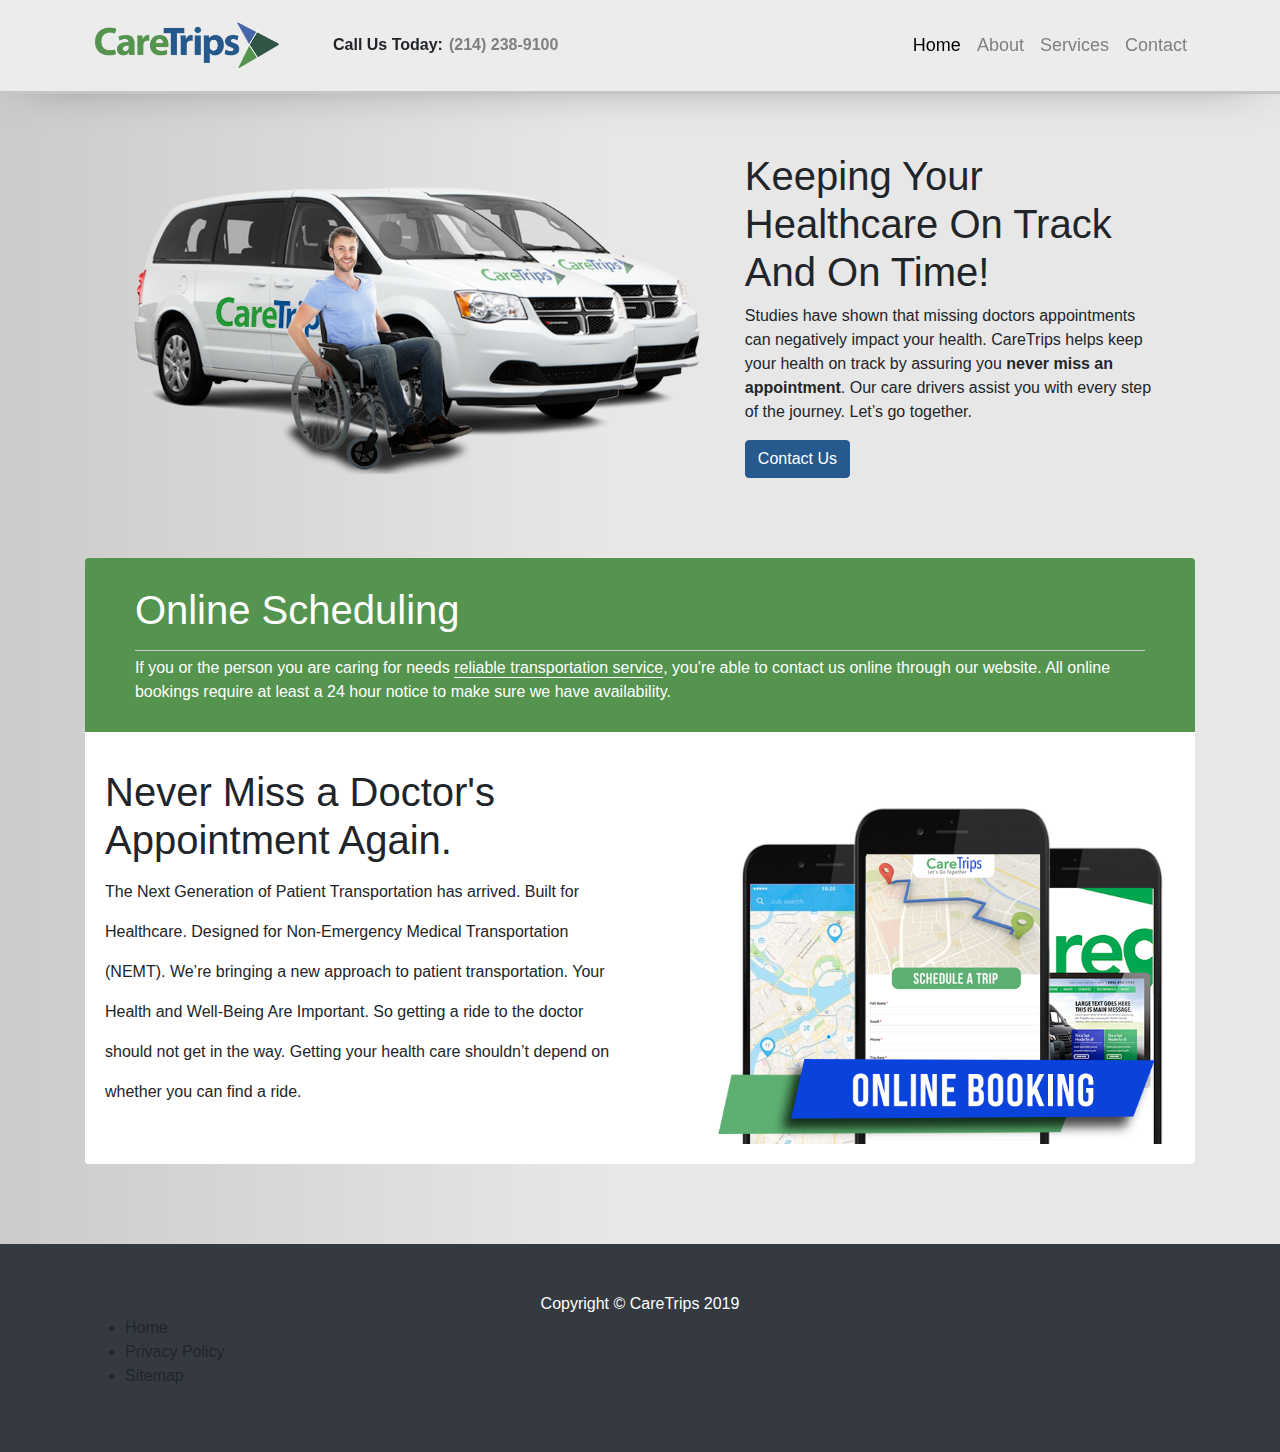
==== index.html @ b4c5e207 "1" ====
<!DOCTYPE html>
<html lang="en">

<head>
    <meta charset="utf-8">
    <meta name="viewport" content="width=device-width, initial-scale=1, shrink-to-fit=no">
    <meta name="description" content="">
    <meta name="author" content="">
    <title>CareTrips</title>
    <link href="vendor/bootstrap/css/bootstrap.min.css" rel="stylesheet">
    <link href="style.css" rel="stylesheet">
</head>

<body>
    <nav class="navbar navbar-expand-lg navbar-dark bg-dark fixed-top">
        <div class="container">
            <a class="navbar-brand" href="#"><img src="img/logo.png" alt=""></a>
            <a class="contactUs">Call Us Today:<a class="contactUs" style="margin-left: 6px; color: gray;">(214) 238-9100</a></a> <button class="navbar-toggler" type="button" data-toggle="collapse" data-target="#navbarResponsive" aria-controls="navbarResponsive" aria-expanded="false" aria-label="Toggle navigation">
                <span class="navbar-toggler-icon"></span>
            </button>
            <div class="collapse navbar-collapse" id="navbarResponsive">
                <ul class="navbar-nav ml-auto">
                    <li class="nav-item active">
                        <a class="nav-link" href="index.html">Home
                            <span class="sr-only">(current)</span>
                        </a>
                    </li>
                    <li class="nav-item">
                        <a class="nav-link" href="about.html">About</a>
                    </li>
                    <li class="nav-item">
                        <a class="nav-link" href="services.html">Services</a>
                    </li>
                    <li class="nav-item">
                        <a class="nav-link" href="contact.html">Contact</a>
                    </li>
                </ul>
            </div>
        </div>
    </nav>
    <div class="container">
        <div class="row masthead align-items-center my-5">
            <div class="col-lg-7">
                <img class="img-fluid rounded mb-4 mb-lg-0" src="img/carbanner.png" alt="">
            </div>
            <div class="col-lg-5">
                <h1 class="font-weight-light">Keeping Your Healthcare On Track And On Time!</h1>
                <p>Studies have shown that missing doctors appointments can negatively impact your health. CareTrips helps keep your health on track by assuring you <b>never miss an appointment</b>. Our care drivers assist you with every step of the journey. Let’s go together.</p>
                <a class="btn btn-primary" href="#">Contact Us</a>
            </div>
        </div>
        <div class="card text-white my-5 py-4">
            <div class="card-body" style="width: 96%; margin: auto;">
                <h1>Online Scheduling</h1>
                <hr>
                <p class="text-white m-0">If you or the person you are caring for needs <u>reliable transportation service</u>, you're able to contact us online through our website. All online bookings require at least a 24 hour notice to make sure we have availability.</p>
            </div>
        </div>
        <div class="card second text-black my-5 py-4 text-center">
            <div class="card-body">
                <div class="row">
                    <div class="col-lg-6">
                        <h1>Never Miss a Doctor's Appointment Again.</h1>
                        <p class="text-black m-0">The Next Generation of Patient Transportation has arrived. Built for Healthcare. Designed for Non-Emergency Medical Transportation (NEMT). We’re bringing a new approach to patient transportation. Your Health and Well-Being Are Important.
                            So getting a ride to the doctor should not get in the way. Getting your health care shouldn’t depend on whether you can find a ride.</p>
                    </div>
                    <div class="col-lg-6">
                        <img src="img/mobile.png" alt=""></div>
                </div>
            </div>
        </div>
    </div>
    <footer class="py-5 bg-dark">
        <div class="container">
            <p class="m-0 text-center text-white">Copyright &copy; CareTrips 2019</p>
            <ul>
                <li>Home</li>
                <li>Privacy Policy</li>
                <li>Sitemap</li>
            </ul>
        </div>
    </footer>
    <script src="vendor/jquery/jquery.min.js"></script>
    <script src="vendor/bootstrap/js/bootstrap.bundle.min.js"></script>
</body>

</html>
---- style.css ----
body {
    padding-top: 56px;
    background: rgb(203, 203, 203);
    background: linear-gradient(90deg, rgba(203, 203, 203, 1) 0%, rgba(231, 231, 231, 1) 47%, rgba(231, 231, 231, 1) 100%);
}

nav {
    -webkit-box-shadow: 0px 0px 54px -27px rgba(0, 0, 0, 0.75);
    -moz-box-shadow: 0px 0px 54px -27px rgba(0, 0, 0, 0.75);
    box-shadow: 0px 0px 54px -27px rgba(0, 0, 0, 0.75);
}

.nav-link {
    color: black;
}

.navbar-brand img {
    width: 200px;
}

nav.navbar.navbar-expand-lg.navbar-dark.bg-dark.fixed-top {
    border-bottom: 3px solid #73737352;
    background: #ececec !important;
}

.masthead {
    padding: 3rem 0 2rem 0;
    margin: auto 1rem;
}

.navbar-dark .navbar-toggler-icon {
    filter: invert(1);
}

s .second .card-body {
    margin-left: 1.5rem;
    margin-right: 1.5rem;
    padding-bottom: 0;
}

.nav-link {
    color: gray !important;
    font-size: large;
}

.navbar-dark .navbar-nav .active>.nav-link,
.navbar-dark .navbar-nav .nav-link.active,
.navbar-dark .navbar-nav .nav-link.show,
.navbar-dark .navbar-nav .show>.nav-link {
    color: black !important;
}

.card {
    background: #54944e;
    margin: 0 !important;
    border-bottom: 4px solid #26598e;
    padding: .5rem !important;
    border-radius: .25rem .25rem 0 0 !important;
    border: none;
}

.card .col-lg-6 {
    padding-bottom: 2rem;
}

.second {
    background: #fff;
    border: none;
    padding: 0 !important;
    text-align: left !important;
    line-height: 2.5rem;
    margin-bottom: 5rem !important;
    border-radius: 0 0 .25rem .25rem !important;

}

.btn-primary {
    background: #26598e;
    border-color: #26598e;
}

u {
    text-underline-position: under;
}

.btn-primary:hover {
    color: #fff;
    background-color: #033469;
    border-color: #033469;
}

.ab {
    margin: 5rem auto;
}

.about {
    background: transparent;
    color: black;
}

.about img {
    width: 100%;
    margin-bottom: 1rem;
    margin-top: 1rem !important;
}

.about h1 {
    font-size: 1.5rem;
    background: #585858;
    color: white;
    padding: 10px 10px 10px 20px;
    margin: 0 !important;
    -webkit-box-shadow: 0px 0px 54px -27px rgba(0, 0, 0, 0.75);
    -moz-box-shadow: 0px 0px 54px -27px rgba(0, 0, 0, 0.75);
    box-shadow: 0px 0px 54px -27px rgba(0, 0, 0, 0.75);
    border-bottom: 7px solid #54944e;
}

.about p,
.about ul {
    -webkit-box-shadow: 0px 0px 54px -27px rgba(0, 0, 0, 0.75);
    -moz-box-shadow: 0px 0px 54px -27px rgba(0, 0, 0, 0.75);
    box-shadow: 0px 0px 54px -27px rgba(0, 0, 0, 0.75);
    padding: 1rem 2rem;
    background: white;
}

.contactUs {
    font-weight: 600;
    margin-left: 2rem;
}

hr {
    border-color: #cccccc !important;
    margin-bottom: 5px;
}

@media only screen and (max-width: 600px) {
    .contactUs {
        display: none;
    }

    .ab {
        padding: 0 !important;
        margin: 3rem auto 0 auto;
    }

    .card-body {
        padding: 0 !important;
    }
}

.second h1 {
    margin-top: 1rem;
}

.second p {
    margin-left: 1rem;
}

.second img {
    width: 90%;
    bottom: 0;
    right: 0;
    position: absolute;
}
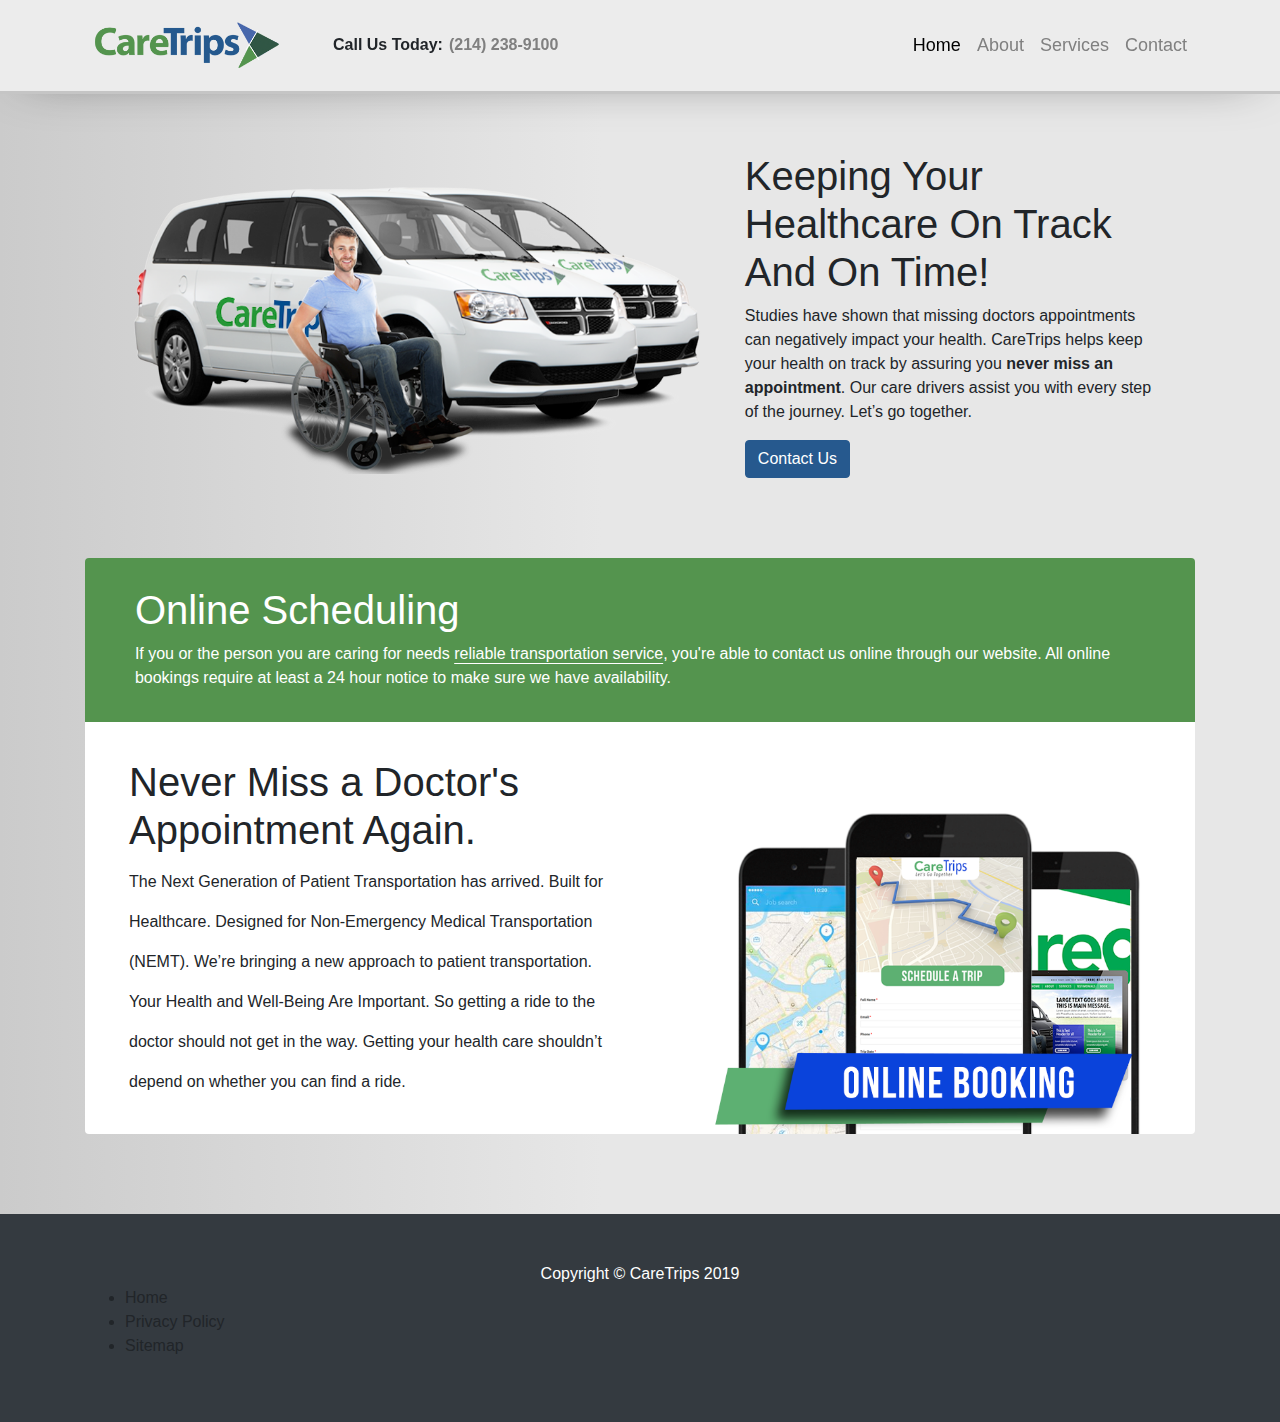
==== commit 8d0f24e3: "1" ====
--- a/index.html
+++ b/index.html
@@ -49,15 +49,14 @@
                 <a class="btn btn-primary" href="#">Contact Us</a>
             </div>
         </div>
-        <div class="card text-white my-5 py-4">
-            <div class="card-body" style="width: 96%; margin: auto;">
+        <div class="card text-white my-5 py-4" style="padding-bottom: 2rem !important;">
+            <div class="card-body fp" style="width: 96%; margin: auto;">
                 <h1>Online Scheduling</h1>
-                <hr>
                 <p class="text-white m-0">If you or the person you are caring for needs <u>reliable transportation service</u>, you're able to contact us online through our website. All online bookings require at least a 24 hour notice to make sure we have availability.</p>
             </div>
         </div>
         <div class="card second text-black my-5 py-4 text-center">
-            <div class="card-body">
+            <div class="card-body fp">
                 <div class="row">
                     <div class="col-lg-6">
                         <h1>Never Miss a Doctor's Appointment Again.</h1>
--- a/style.css
+++ b/style.css
@@ -31,8 +31,7 @@
 .navbar-dark .navbar-toggler-icon {
     filter: invert(1);
 }
-
-s .second .card-body {
+.second .card-body {
     margin-left: 1.5rem;
     margin-right: 1.5rem;
     padding-bottom: 0;
@@ -41,6 +40,10 @@
 .nav-link {
     color: gray !important;
     font-size: large;
+}
+
+.card-body {
+    padding-bottom: 0 !important;
 }
 
 .navbar-dark .navbar-nav .active>.nav-link,
@@ -105,7 +108,7 @@
 }
 
 .about h1 {
-    font-size: 1.5rem;
+    font-size: 1rem;
     background: #585858;
     color: white;
     padding: 10px 10px 10px 20px;
@@ -123,6 +126,7 @@
     box-shadow: 0px 0px 54px -27px rgba(0, 0, 0, 0.75);
     padding: 1rem 2rem;
     background: white;
+    list-style: none;
 }
 
 .contactUs {
@@ -131,7 +135,7 @@
 }
 
 hr {
-    border-color: #cccccc !important;
+    border-color: #000 !important;
     margin-bottom: 5px;
 }
 
@@ -145,8 +149,23 @@
         margin: 3rem auto 0 auto;
     }
 
-    .card-body {
-        padding: 0 !important;
+    .fp {
+        padding: 1rem !important;
+        padding-bottom: 0 !important;
+    }
+
+    h1 {
+        font-size: 1.7rem;
+    }
+
+    .card .col-lg-6 {
+        padding-bottom: 0 !important;
+    }
+
+    .second img {
+        width: 100% !important;
+        position: unset !important;
+        margin: auto;
     }
 }
 
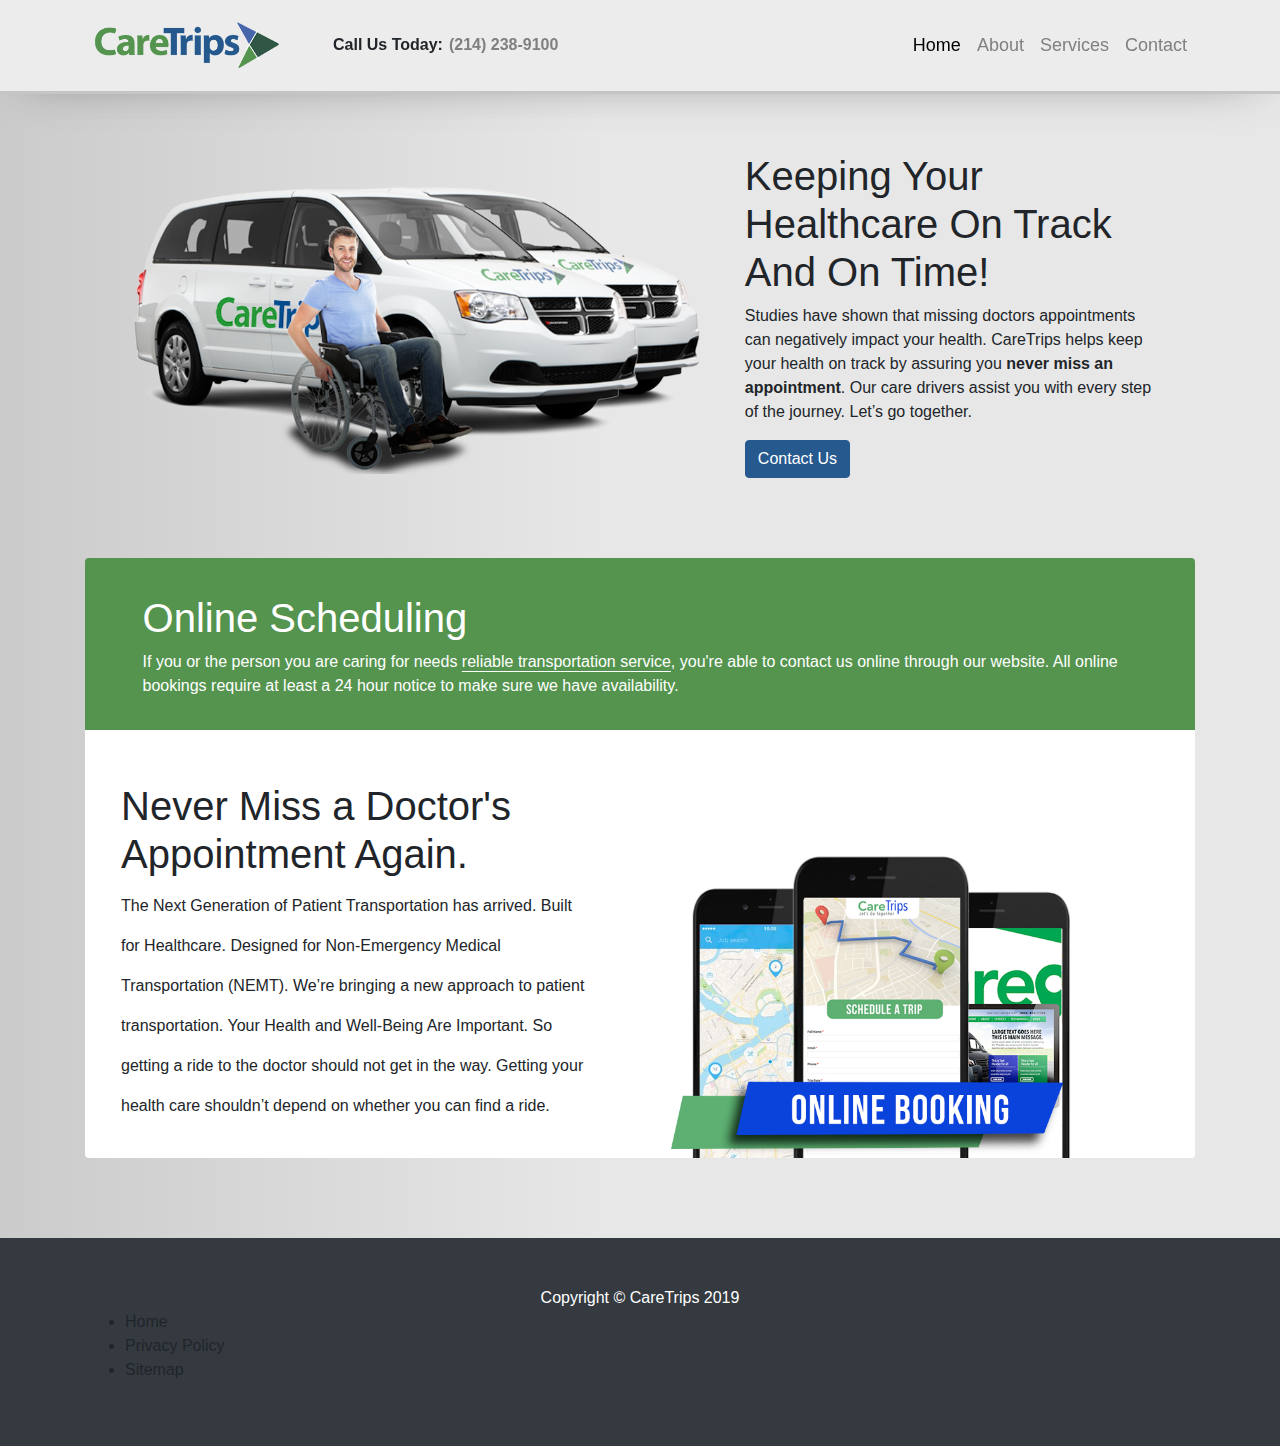
==== commit 4efbc8bc: "1" ====
--- a/index.html
+++ b/index.html
@@ -15,7 +15,7 @@
     <nav class="navbar navbar-expand-lg navbar-dark bg-dark fixed-top">
         <div class="container">
             <a class="navbar-brand" href="#"><img src="img/logo.png" alt=""></a>
-            <a class="contactUs">Call Us Today:<a class="contactUs" style="margin-left: 6px; color: gray;">(214) 238-9100</a></a> <button class="navbar-toggler" type="button" data-toggle="collapse" data-target="#navbarResponsive" aria-controls="navbarResponsive" aria-expanded="false" aria-label="Toggle navigation">
+            <div class="contactUs"><a>Call Us Today:<a style="margin-left: 6px; color: gray;">(214) 238-9100</a></a></div> <button class="navbar-toggler" type="button" data-toggle="collapse" data-target="#navbarResponsive" aria-controls="navbarResponsive" aria-expanded="false" aria-label="Toggle navigation">
                 <span class="navbar-toggler-icon"></span>
             </button>
             <div class="collapse navbar-collapse" id="navbarResponsive">
@@ -56,7 +56,8 @@
             </div>
         </div>
         <div class="card second text-black my-5 py-4 text-center">
-            <div class="card-body fp">
+            <div class="card-body fp" style="    width: 90%;
+    margin: 1rem 1rem 0rem 1rem;">
                 <div class="row">
                     <div class="col-lg-6">
                         <h1>Never Miss a Doctor's Appointment Again.</h1>
--- a/style.css
+++ b/style.css
@@ -31,6 +31,7 @@
 .navbar-dark .navbar-toggler-icon {
     filter: invert(1);
 }
+
 .second .card-body {
     margin-left: 1.5rem;
     margin-right: 1.5rem;
@@ -57,7 +58,7 @@
     background: #54944e;
     margin: 0 !important;
     border-bottom: 4px solid #26598e;
-    padding: .5rem !important;
+    padding: 1rem !important;
     border-radius: .25rem .25rem 0 0 !important;
     border: none;
 }
@@ -129,7 +130,7 @@
     list-style: none;
 }
 
-.contactUs {
+.contactUs a {
     font-weight: 600;
     margin-left: 2rem;
 }
@@ -150,8 +151,20 @@
     }
 
     .fp {
-        padding: 1rem !important;
         padding-bottom: 0 !important;
+    }
+
+    .card {
+        padding: 2rem !important;
+    }
+
+    .card-body {
+        padding: 0 !important;
+    }
+
+    .about p,
+    .about ul {
+        padding: .7rem;
     }
 
     h1 {
@@ -166,6 +179,10 @@
         width: 100% !important;
         position: unset !important;
         margin: auto;
+    }
+
+    .mini {
+        padding: 0 !important;
     }
 }
 
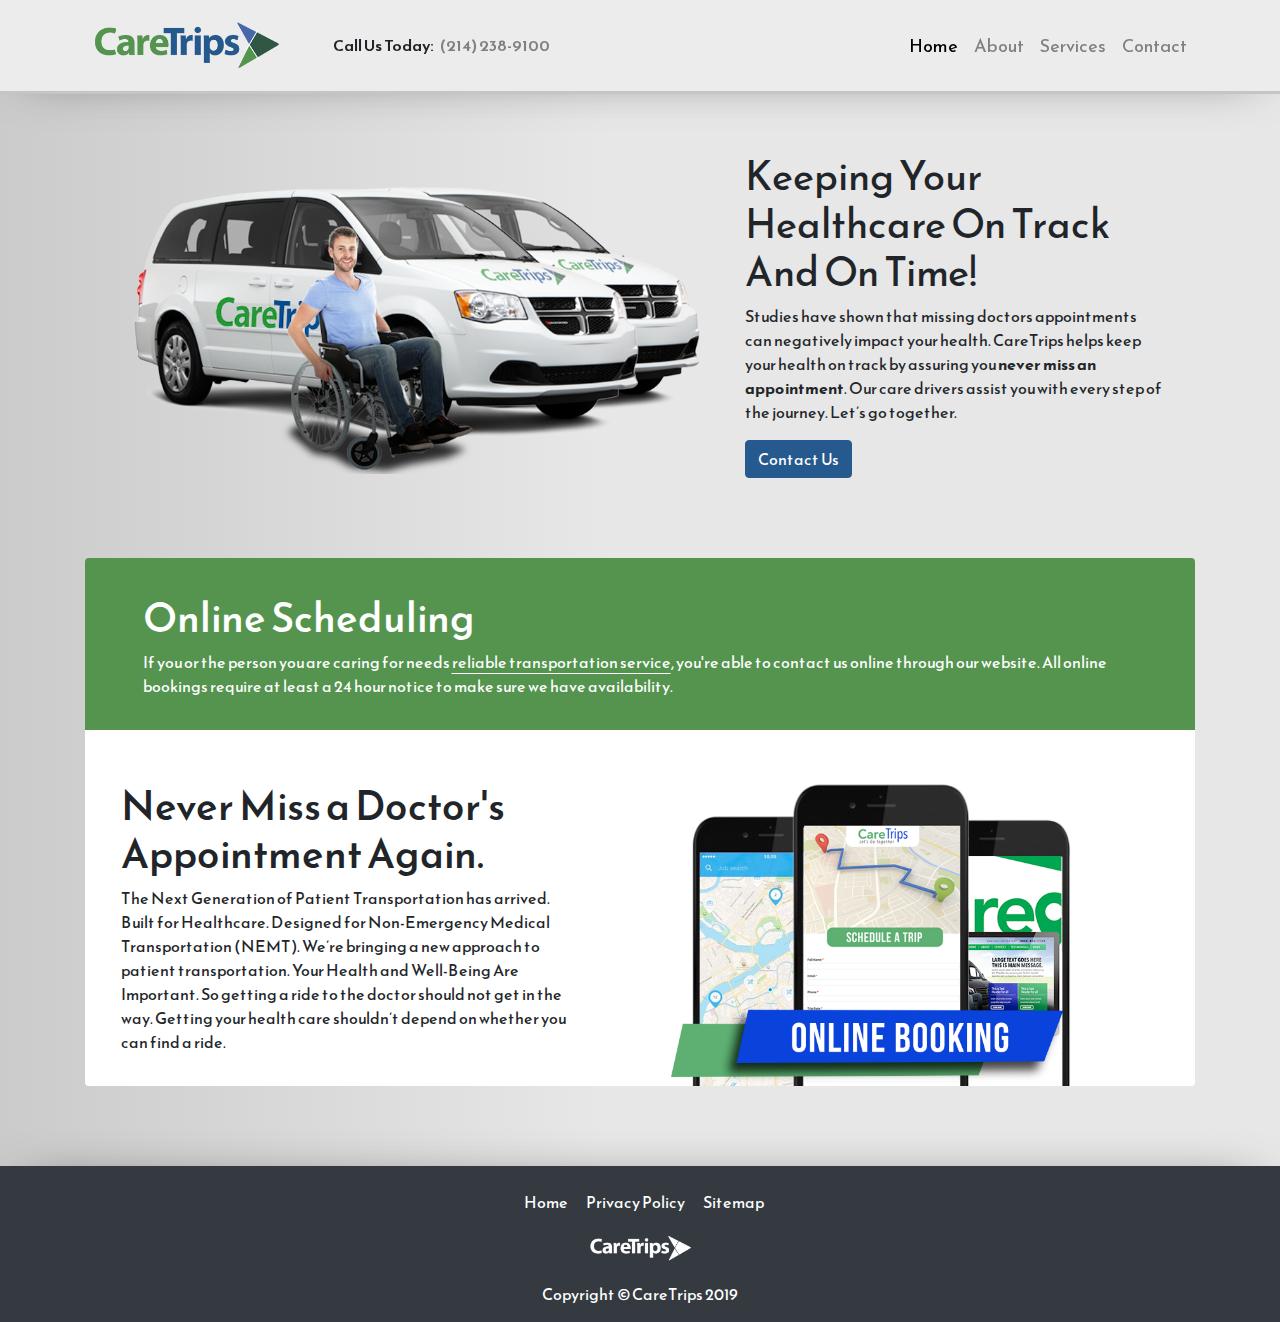
==== commit f0c4c374: "Footer" ====
--- a/index.html
+++ b/index.html
@@ -9,6 +9,7 @@
     <title>CareTrips</title>
     <link href="vendor/bootstrap/css/bootstrap.min.css" rel="stylesheet">
     <link href="style.css" rel="stylesheet">
+    <link href="https://fonts.googleapis.com/css?family=Reem+Kufi&display=swap" rel="stylesheet">
 </head>
 
 <body>
@@ -70,14 +71,31 @@
             </div>
         </div>
     </div>
-    <footer class="py-5 bg-dark">
+    <footer class="page-footer font-small special-color-dark pt-4">
         <div class="container">
-            <p class="m-0 text-center text-white">Copyright &copy; CareTrips 2019</p>
-            <ul>
-                <li>Home</li>
-                <li>Privacy Policy</li>
-                <li>Sitemap</li>
+            <ul class="list-unstyled list-inline text-center">
+                <li class="list-inline-item">
+                    <a class="btn-floating btn-fb mx-1">
+                        <a href="">Home</a>
+                    </a>
+                </li>
+                <li class="list-inline-item">
+                    <a class="btn-floating btn-tw mx-1">
+                        <a href="">Privacy Policy</a>
+                    </a>
+                </li>
+                <li class="list-inline-item">
+                    <a class="btn-floating btn-gplus mx-1">
+                        <a href="">Sitemap</a>
+                    </a>
+                </li>
             </ul>
+        </div>
+        <center> 
+            <img src="img/footer.png" alt="">
+        </center>
+        <div class="footer-copyright text-center py-3">
+            <p class="m-0 text-center text-white">Copyright © CareTrips 2019</p>
         </div>
     </footer>
     <script src="vendor/jquery/jquery.min.js"></script>
--- a/style.css
+++ b/style.css
@@ -2,6 +2,8 @@
     padding-top: 56px;
     background: rgb(203, 203, 203);
     background: linear-gradient(90deg, rgba(203, 203, 203, 1) 0%, rgba(231, 231, 231, 1) 47%, rgba(231, 231, 231, 1) 100%);
+    font-family: 'Reem Kufi', sans-serif;
+
 }
 
 nav {
@@ -192,6 +194,7 @@
 
 .second p {
     margin-left: 1rem;
+    line-height: 1.5rem;
 }
 
 .second img {
@@ -199,4 +202,21 @@
     bottom: 0;
     right: 0;
     position: absolute;
+}
+
+footer {
+    background: #343a40 !important;
+    color: white;
+    -webkit-box-shadow: 0px 0px 54px -27px rgba(0, 0, 0, 0.75);
+    -moz-box-shadow: 0px 0px 54px -27px rgba(0, 0, 0, 0.75);
+    box-shadow: 0px 0px 54px -27px rgba(0, 0, 0, 0.75);
+}
+
+footer a {
+    color: white;
+}
+
+footer img {
+    width: 7rem;
+    filter: invert(1);
 }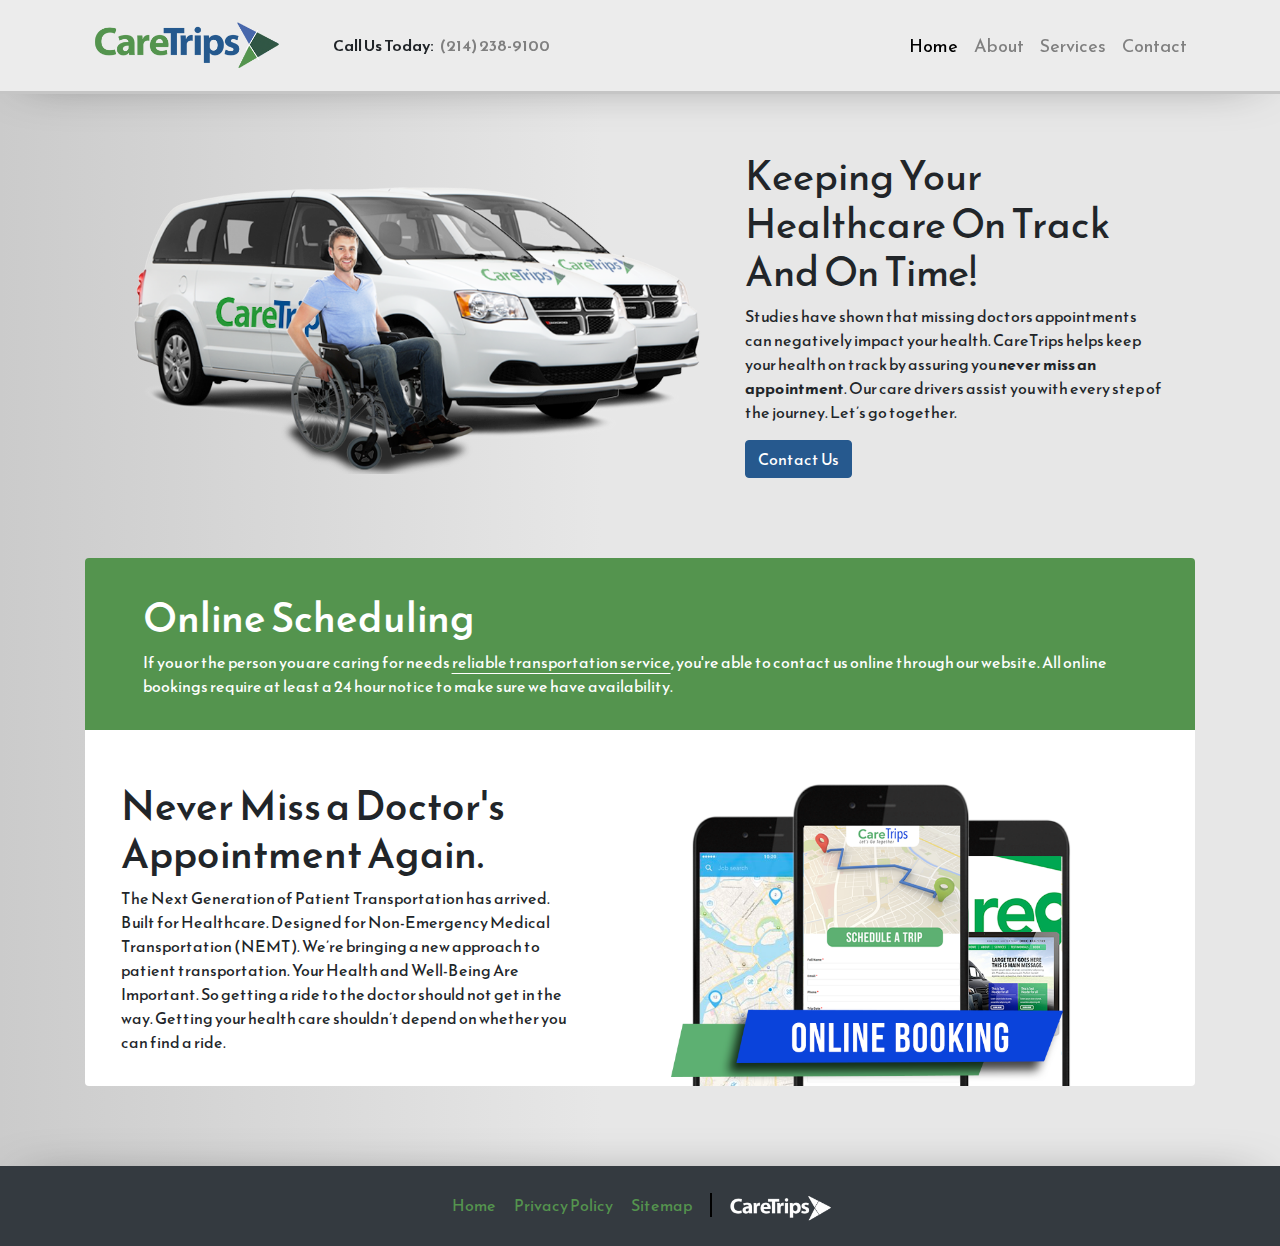
==== commit 0c4c24ec: "Footer 2" ====
--- a/index.html
+++ b/index.html
@@ -89,13 +89,13 @@
                         <a href="">Sitemap</a>
                     </a>
                 </li>
+                <li class="list-inline-item">
+                    <a class="btn-floating btn-gplus mx-1">
+                        <a class="footerLogo" href=""><img src="img/footer.png" alt="">
+                        </a>
+                    </a>
+                </li>
             </ul>
-        </div>
-        <center> 
-            <img src="img/footer.png" alt="">
-        </center>
-        <div class="footer-copyright text-center py-3">
-            <p class="m-0 text-center text-white">Copyright © CareTrips 2019</p>
         </div>
     </footer>
     <script src="vendor/jquery/jquery.min.js"></script>
--- a/style.css
+++ b/style.css
@@ -210,13 +210,19 @@
     -webkit-box-shadow: 0px 0px 54px -27px rgba(0, 0, 0, 0.75);
     -moz-box-shadow: 0px 0px 54px -27px rgba(0, 0, 0, 0.75);
     box-shadow: 0px 0px 54px -27px rgba(0, 0, 0, 0.75);
+    height: 5rem;
 }
 
 footer a {
-    color: white;
+    color: #54944e;
 }
 
 footer img {
     width: 7rem;
     filter: invert(1);
+}
+
+.footerLogo {
+    padding-left: .8rem;
+    border-left: 2px solid black;
 }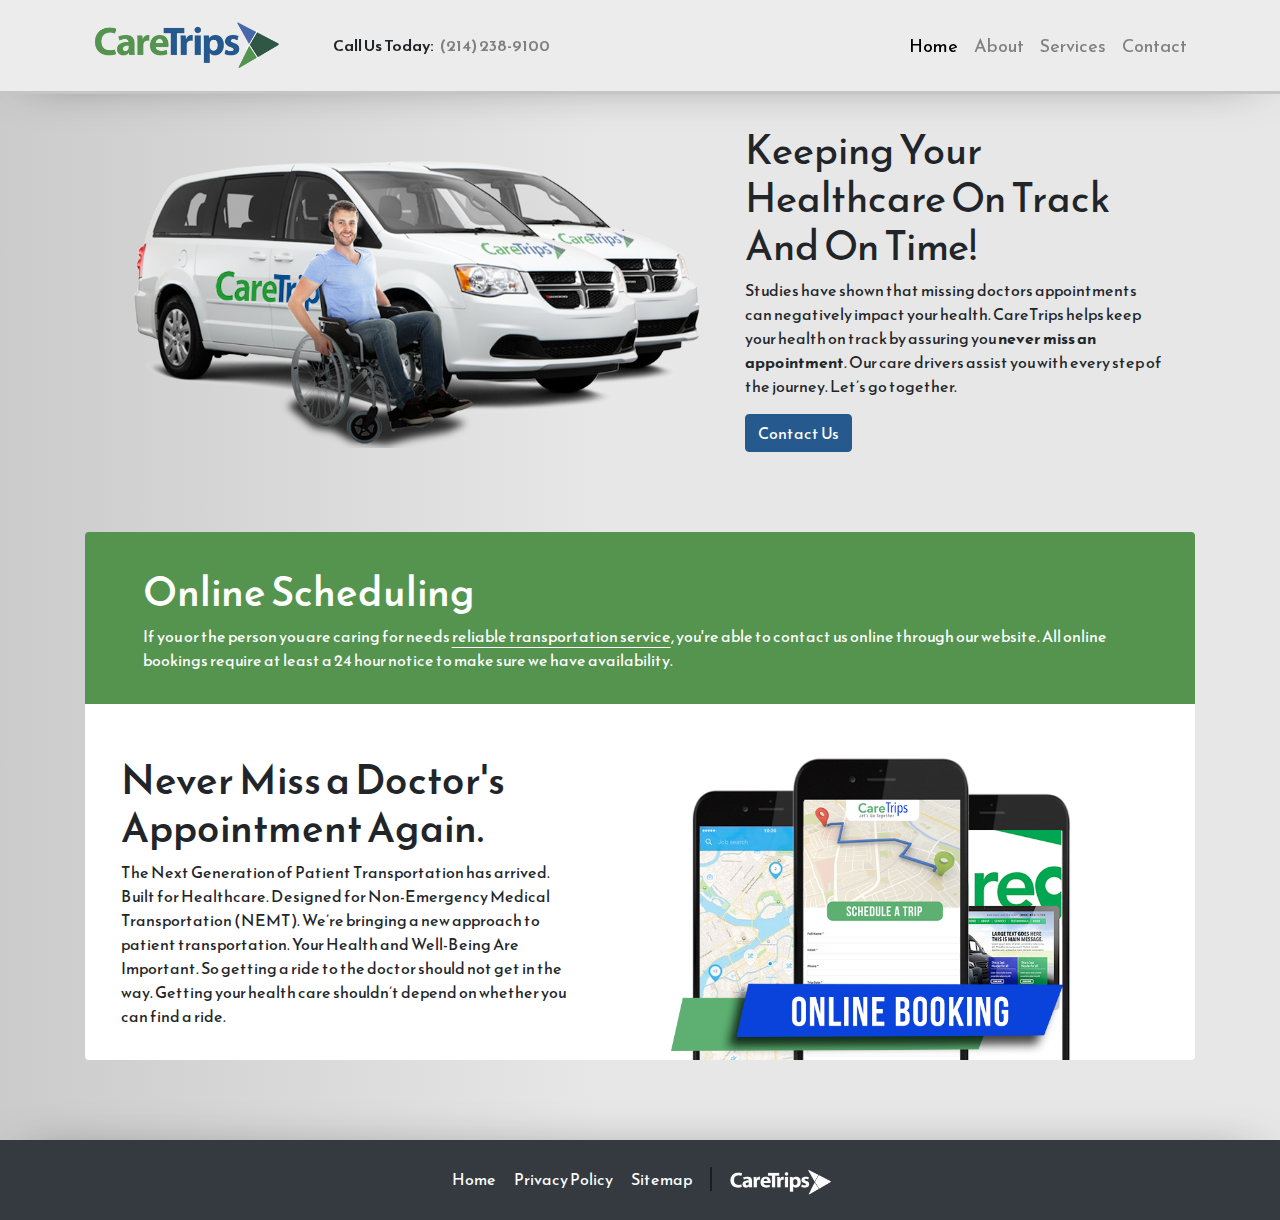
==== commit 89294ddb: "Footer 3" ====
--- a/index.html
+++ b/index.html
@@ -15,7 +15,7 @@
 <body>
     <nav class="navbar navbar-expand-lg navbar-dark bg-dark fixed-top">
         <div class="container">
-            <a class="navbar-brand" href="#"><img src="img/logo.png" alt=""></a>
+            <a class="navbar-brand" href="index.html"><img src="img/logo.png" alt=""></a>
             <div class="contactUs"><a>Call Us Today:<a style="margin-left: 6px; color: gray;">(214) 238-9100</a></a></div> <button class="navbar-toggler" type="button" data-toggle="collapse" data-target="#navbarResponsive" aria-controls="navbarResponsive" aria-expanded="false" aria-label="Toggle navigation">
                 <span class="navbar-toggler-icon"></span>
             </button>
@@ -76,7 +76,7 @@
             <ul class="list-unstyled list-inline text-center">
                 <li class="list-inline-item">
                     <a class="btn-floating btn-fb mx-1">
-                        <a href="">Home</a>
+                        <a href="index.html">Home</a>
                     </a>
                 </li>
                 <li class="list-inline-item">
@@ -98,6 +98,7 @@
             </ul>
         </div>
     </footer>
+    <?php include('footer.php') ?>
     <script src="vendor/jquery/jquery.min.js"></script>
     <script src="vendor/bootstrap/js/bootstrap.bundle.min.js"></script>
 </body>
--- a/style.css
+++ b/style.css
@@ -1,5 +1,5 @@
 body {
-    padding-top: 56px;
+    padding-top: 30px;
     background: rgb(203, 203, 203);
     background: linear-gradient(90deg, rgba(203, 203, 203, 1) 0%, rgba(231, 231, 231, 1) 47%, rgba(231, 231, 231, 1) 100%);
     font-family: 'Reem Kufi', sans-serif;
@@ -129,7 +129,11 @@
     box-shadow: 0px 0px 54px -27px rgba(0, 0, 0, 0.75);
     padding: 1rem 2rem;
     background: white;
-    list-style: none;
+    list-style-type: square;
+}
+
+.about ul {
+    padding-left: 3rem;
 }
 
 .contactUs a {
@@ -185,6 +189,18 @@
 
     .mini {
         padding: 0 !important;
+    }
+}
+
+@media only screen and (max-width: 450px) {
+    .footerLogo {
+        border: none !important; 
+    }
+    footer img {
+        margin-top: 1rem;
+    }
+    footer {
+        height: 7.5rem !important;
     }
 }
 
@@ -214,7 +230,7 @@
 }
 
 footer a {
-    color: #54944e;
+    color: #fff;
 }
 
 footer img {
@@ -224,5 +240,5 @@
 
 .footerLogo {
     padding-left: .8rem;
-    border-left: 2px solid black;
+    border-left: 2px solid #181e23;
 }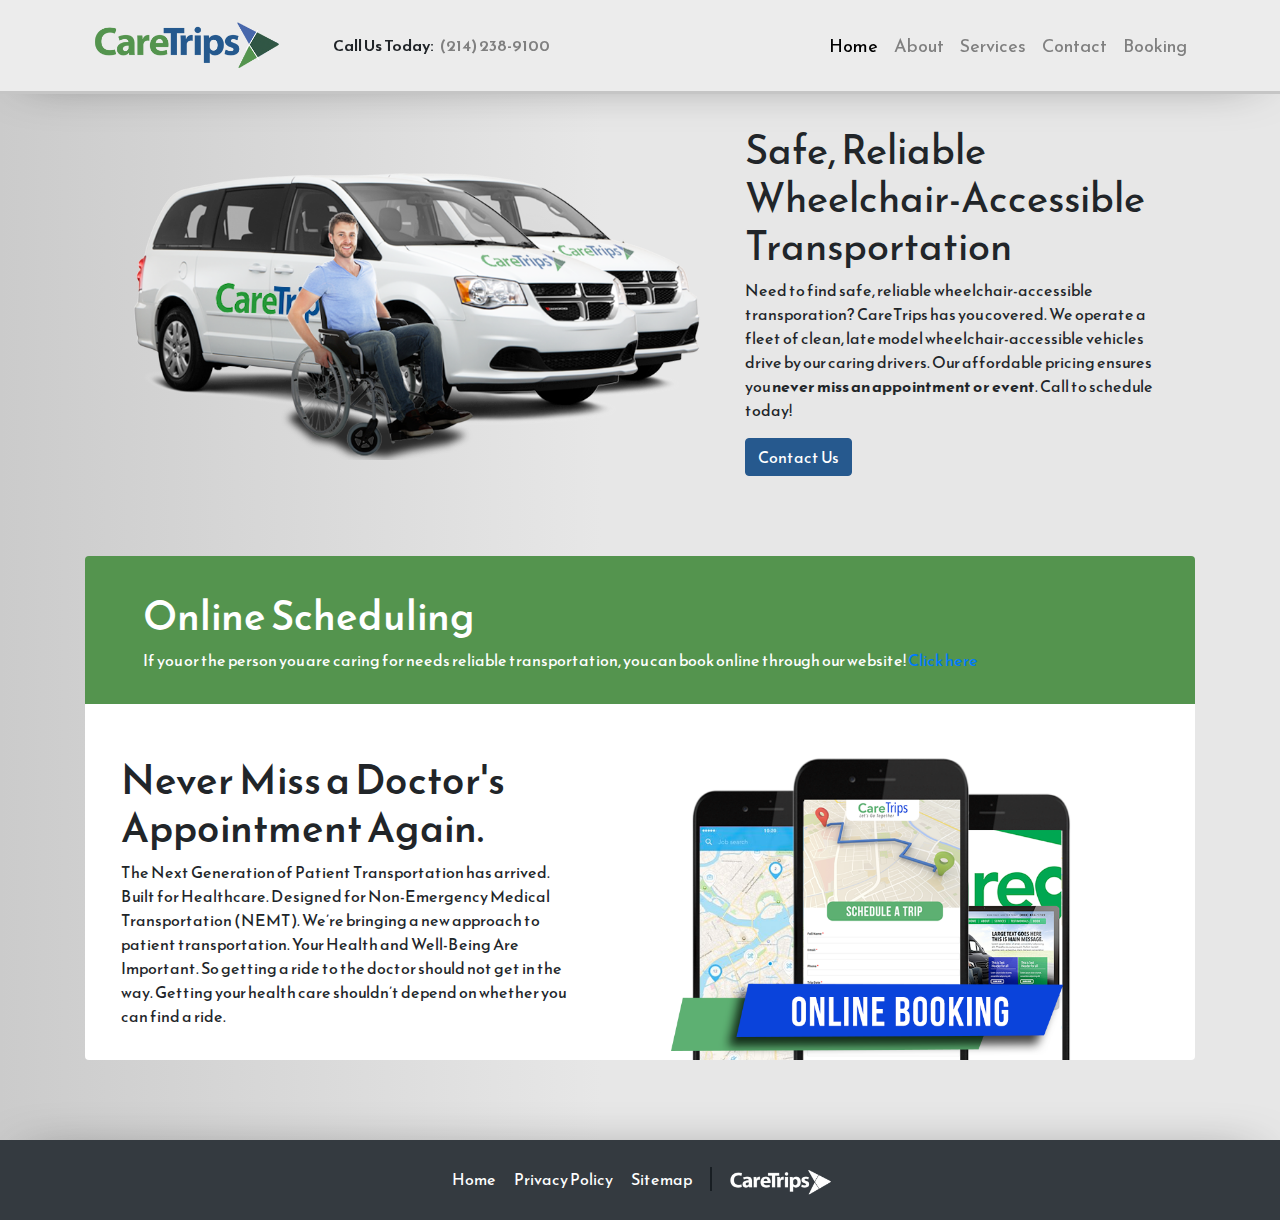
==== commit b9c30fd4: "form" ====
--- a/index.html
+++ b/index.html
@@ -6,6 +6,8 @@
     <meta name="viewport" content="width=device-width, initial-scale=1, shrink-to-fit=no">
     <meta name="description" content="">
     <meta name="author" content="">
+
+
     <title>CareTrips</title>
     <link href="vendor/bootstrap/css/bootstrap.min.css" rel="stylesheet">
     <link href="style.css" rel="stylesheet">
@@ -16,13 +18,14 @@
     <nav class="navbar navbar-expand-lg navbar-dark bg-dark fixed-top">
         <div class="container">
             <a class="navbar-brand" href="index.html"><img src="img/logo.png" alt=""></a>
-            <div class="contactUs"><a>Call Us Today:<a style="margin-left: 6px; color: gray;">(214) 238-9100</a></a></div> <button class="navbar-toggler" type="button" data-toggle="collapse" data-target="#navbarResponsive" aria-controls="navbarResponsive" aria-expanded="false" aria-label="Toggle navigation">
+            <div class="contactUs"><a>Call Us Today:<a style="margin-left: 6px; color: gray;">(214) 238-9100</a></a>
+            </div> <button class="navbar-toggler" type="button" data-toggle="collapse" data-target="#navbarResponsive" aria-controls="navbarResponsive" aria-expanded="false" aria-label="Toggle navigation">
                 <span class="navbar-toggler-icon"></span>
             </button>
             <div class="collapse navbar-collapse" id="navbarResponsive">
                 <ul class="navbar-nav ml-auto">
-                    <li class="nav-item active">
-                        <a class="nav-link" href="index.html">Home
+                    <li class="nav-item">
+                        <a class="nav-link active" href="index.html">Home
                             <span class="sr-only">(current)</span>
                         </a>
                     </li>
@@ -35,6 +38,9 @@
                     <li class="nav-item">
                         <a class="nav-link" href="contact.html">Contact</a>
                     </li>
+                    <li class="nav-item">
+                        <a class="nav-link" href="booking.html">Booking</a>
+                    </li>
                 </ul>
             </div>
         </div>
@@ -45,15 +51,16 @@
                 <img class="img-fluid rounded mb-4 mb-lg-0" src="img/carbanner.png" alt="">
             </div>
             <div class="col-lg-5">
-                <h1 class="font-weight-light">Keeping Your Healthcare On Track And On Time!</h1>
-                <p>Studies have shown that missing doctors appointments can negatively impact your health. CareTrips helps keep your health on track by assuring you <b>never miss an appointment</b>. Our care drivers assist you with every step of the journey. Let’s go together.</p>
+                <h1 class="font-weight-light">Safe, Reliable Wheelchair-Accessible Transportation</h1>
+                <p>Need to find safe, reliable wheelchair-accessible transporation? CareTrips has you covered. We operate a fleet of clean, late model wheelchair-accessible vehicles drive by our caring drivers. Our affordable pricing ensures you <b>never miss an appointment or event</b>.
+                    Call to schedule today!</p>
                 <a class="btn btn-primary" href="#">Contact Us</a>
             </div>
         </div>
         <div class="card text-white my-5 py-4" style="padding-bottom: 2rem !important;">
             <div class="card-body fp" style="width: 96%; margin: auto;">
                 <h1>Online Scheduling</h1>
-                <p class="text-white m-0">If you or the person you are caring for needs <u>reliable transportation service</u>, you're able to contact us online through our website. All online bookings require at least a 24 hour notice to make sure we have availability.</p>
+                <p class="text-white m-0">If you or the person you are caring for needs reliable transportation, you can book online through our website! <a href="contact.html">Click here</a></p>
             </div>
         </div>
         <div class="card second text-black my-5 py-4 text-center">
@@ -62,8 +69,8 @@
                 <div class="row">
                     <div class="col-lg-6">
                         <h1>Never Miss a Doctor's Appointment Again.</h1>
-                        <p class="text-black m-0">The Next Generation of Patient Transportation has arrived. Built for Healthcare. Designed for Non-Emergency Medical Transportation (NEMT). We’re bringing a new approach to patient transportation. Your Health and Well-Being Are Important.
-                            So getting a ride to the doctor should not get in the way. Getting your health care shouldn’t depend on whether you can find a ride.</p>
+                        <p class="text-black m-0">The Next Generation of Patient Transportation has arrived. Built for Healthcare. Designed for Non-Emergency Medical Transportation (NEMT). We’re bringing a new approach to patient transportation. Your Health and Well-Being Are
+                            Important. So getting a ride to the doctor should not get in the way. Getting your health care shouldn’t depend on whether you can find a ride.</p>
                     </div>
                     <div class="col-lg-6">
                         <img src="img/mobile.png" alt=""></div>
@@ -98,7 +105,6 @@
             </ul>
         </div>
     </footer>
-    <?php include('footer.php') ?>
     <script src="vendor/jquery/jquery.min.js"></script>
     <script src="vendor/bootstrap/js/bootstrap.bundle.min.js"></script>
 </body>
--- a/style.css
+++ b/style.css
@@ -3,7 +3,6 @@
     background: rgb(203, 203, 203);
     background: linear-gradient(90deg, rgba(203, 203, 203, 1) 0%, rgba(231, 231, 231, 1) 47%, rgba(231, 231, 231, 1) 100%);
     font-family: 'Reem Kufi', sans-serif;
-
 }
 
 nav {
@@ -16,8 +15,83 @@
     color: black;
 }
 
+.form-wrapper {
+    margin: 12rem auto 6rem auto;
+    font-size: large;
+    max-width: 70%;
+}
+
+.form-control {
+    font-size: large;
+}
+
 .navbar-brand img {
     width: 200px;
+}
+
+.input-group-addon {
+    width: 5rem;
+}
+
+.input-group-text {
+    border: none;
+    background: transparent;
+}
+
+.btnsub {
+    width: 10rem;
+    height: 4rem;
+    font-size: large;
+}
+
+.notes input {
+    height: 10rem;
+}
+
+.cserv img {
+    width: 100%;
+}
+
+.contact {
+    width: 70%;
+    margin: 7rem auto 4rem auto;
+}
+
+.contact button {
+    float: right;
+}
+
+.contact button:hover {
+    border: 2px solid #54944e;
+    background: #54944e7a;
+}
+
+.col-md-12 {
+    -webkit-box-shadow: 0px 0px 54px -27px rgba(0, 0, 0, 0.75);
+    -moz-box-shadow: 0px 0px 54px -27px rgba(0, 0, 0, 0.75);
+    box-shadow: 0px 0px 54px -27px rgba(0, 0, 0, 0.75);
+    padding: 0rem 3rem;
+    background: white;
+    border-radius: .5rem;
+}
+
+.col-md-12 h2 {
+    padding-top: 3rem;
+}
+
+.form-control {
+    background: #4d4d4e33;
+}
+
+.cserv .card-body {
+    background-image: url(img/car.jpg);
+    height: 40rem;
+    background-size: cover;
+    padding: 0 !important;
+}
+
+.cserv {
+    background: #575757 !important;
 }
 
 nav.navbar.navbar-expand-lg.navbar-dark.bg-dark.fixed-top {
@@ -77,7 +151,6 @@
     line-height: 2.5rem;
     margin-bottom: 5rem !important;
     border-radius: 0 0 .25rem .25rem !important;
-
 }
 
 .btn-primary {
@@ -133,7 +206,7 @@
 }
 
 .about ul {
-    padding-left: 3rem;
+    padding-left: 2.2rem !important;
 }
 
 .contactUs a {
@@ -146,55 +219,63 @@
     margin-bottom: 5px;
 }
 
+.car {
+    height: 20rem;
+    object-fit: cover;
+}
+
 @media only screen and (max-width: 600px) {
     .contactUs {
         display: none;
     }
-
     .ab {
         padding: 0 !important;
         margin: 3rem auto 0 auto;
     }
-
     .fp {
         padding-bottom: 0 !important;
     }
-
     .card {
         padding: 2rem !important;
     }
-
     .card-body {
         padding: 0 !important;
     }
-
     .about p,
     .about ul {
         padding: .7rem;
     }
-
     h1 {
         font-size: 1.7rem;
     }
-
     .card .col-lg-6 {
         padding-bottom: 0 !important;
     }
-
     .second img {
         width: 100% !important;
         position: unset !important;
         margin: auto;
     }
-
     .mini {
         padding: 0 !important;
     }
+    .cserv .card-body {
+        background-size: cover;
+        background-repeat: no-repeat;
+        height: 15rem;
+    }
+    .contact {
+        width: 90%;
+    }
+    .col-md-12 {
+        padding: 0rem 1rem;
+    }
 }
 
 @media only screen and (max-width: 450px) {
     .footerLogo {
-        border: none !important; 
+        border: none !important;
+        padding-left: 0 !important;
     }
     footer img {
         margin-top: 1rem;
@@ -227,6 +308,12 @@
     -moz-box-shadow: 0px 0px 54px -27px rgba(0, 0, 0, 0.75);
     box-shadow: 0px 0px 54px -27px rgba(0, 0, 0, 0.75);
     height: 5rem;
+    bottom: 0 !important;
+    width: 100%;
+}
+
+.contact-footer {
+    position: absolute;
 }
 
 footer a {
